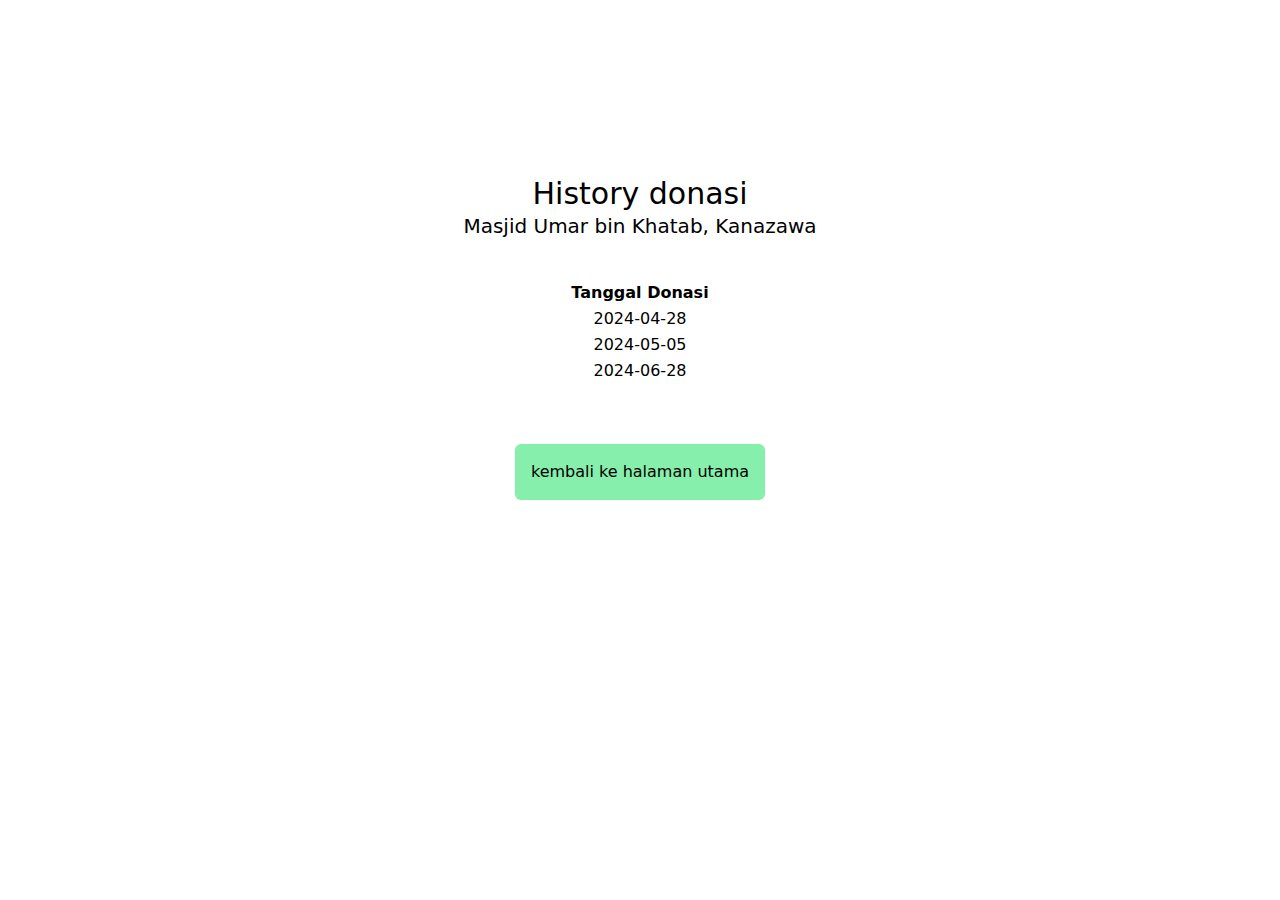
==== history.html @ d386f504 "add dev" ====
<!doctype html>
<html>
<head>
  <meta charset="UTF-8">
  <meta name="viewport" content="width=device-width, initial-scale=1.0">
  <title>Kanazawa Masjid</title>
  <link href="style.css" rel="stylesheet">
  <script src="htmx.min.js"></script>
</head>
<body class="bg-white dark:bg-slate-800">
    <div class="container text-center">
        <h1 class="text-3xl pt-44 dark:text-white">
            History donasi
            <h2 class="text-xl dark:text-white">Masjid Umar bin Khatab, Kanazawa</h2>
        </h1>
        <table class="dark:text-white mx-auto my-10">
            <tr>
              <th>Tanggal Donasi</th>
            </tr>
            <tr>
              <td>2024-04-28</td>
            </tr>
            <tr>
                <td>2024-05-05</td>
              </tr>
              <tr>
                <td>2024-06-28</td>
              </tr>
        </table>
        <a href="index.html">
            <button class="p-4 mt-5 bg-green-300 rounded-md hover:bg-green-500">
                kembali ke halaman utama
            </button>
        </a>
    </div>
</body>
</html>
---- style.css ----
/*
! tailwindcss v3.4.3 | MIT License | https://tailwindcss.com
*/

/*
1. Prevent padding and border from affecting element width. (https://github.com/mozdevs/cssremedy/issues/4)
2. Allow adding a border to an element by just adding a border-width. (https://github.com/tailwindcss/tailwindcss/pull/116)
*/

*,
::before,
::after {
  box-sizing: border-box;
  /* 1 */
  border-width: 0;
  /* 2 */
  border-style: solid;
  /* 2 */
  border-color: #e5e7eb;
  /* 2 */
}

::before,
::after {
  --tw-content: '';
}

/*
1. Use a consistent sensible line-height in all browsers.
2. Prevent adjustments of font size after orientation changes in iOS.
3. Use a more readable tab size.
4. Use the user's configured `sans` font-family by default.
5. Use the user's configured `sans` font-feature-settings by default.
6. Use the user's configured `sans` font-variation-settings by default.
7. Disable tap highlights on iOS
*/

html,
:host {
  line-height: 1.5;
  /* 1 */
  -webkit-text-size-adjust: 100%;
  /* 2 */
  -moz-tab-size: 4;
  /* 3 */
  -o-tab-size: 4;
     tab-size: 4;
  /* 3 */
  font-family: ui-sans-serif, system-ui, sans-serif, "Apple Color Emoji", "Segoe UI Emoji", "Segoe UI Symbol", "Noto Color Emoji";
  /* 4 */
  font-feature-settings: normal;
  /* 5 */
  font-variation-settings: normal;
  /* 6 */
  -webkit-tap-highlight-color: transparent;
  /* 7 */
}

/*
1. Remove the margin in all browsers.
2. Inherit line-height from `html` so users can set them as a class directly on the `html` element.
*/

body {
  margin: 0;
  /* 1 */
  line-height: inherit;
  /* 2 */
}

/*
1. Add the correct height in Firefox.
2. Correct the inheritance of border color in Firefox. (https://bugzilla.mozilla.org/show_bug.cgi?id=190655)
3. Ensure horizontal rules are visible by default.
*/

hr {
  height: 0;
  /* 1 */
  color: inherit;
  /* 2 */
  border-top-width: 1px;
  /* 3 */
}

/*
Add the correct text decoration in Chrome, Edge, and Safari.
*/

abbr:where([title]) {
  -webkit-text-decoration: underline dotted;
          text-decoration: underline dotted;
}

/*
Remove the default font size and weight for headings.
*/

h1,
h2,
h3,
h4,
h5,
h6 {
  font-size: inherit;
  font-weight: inherit;
}

/*
Reset links to optimize for opt-in styling instead of opt-out.
*/

a {
  color: inherit;
  text-decoration: inherit;
}

/*
Add the correct font weight in Edge and Safari.
*/

b,
strong {
  font-weight: bolder;
}

/*
1. Use the user's configured `mono` font-family by default.
2. Use the user's configured `mono` font-feature-settings by default.
3. Use the user's configured `mono` font-variation-settings by default.
4. Correct the odd `em` font sizing in all browsers.
*/

code,
kbd,
samp,
pre {
  font-family: ui-monospace, SFMono-Regular, Menlo, Monaco, Consolas, "Liberation Mono", "Courier New", monospace;
  /* 1 */
  font-feature-settings: normal;
  /* 2 */
  font-variation-settings: normal;
  /* 3 */
  font-size: 1em;
  /* 4 */
}

/*
Add the correct font size in all browsers.
*/

small {
  font-size: 80%;
}

/*
Prevent `sub` and `sup` elements from affecting the line height in all browsers.
*/

sub,
sup {
  font-size: 75%;
  line-height: 0;
  position: relative;
  vertical-align: baseline;
}

sub {
  bottom: -0.25em;
}

sup {
  top: -0.5em;
}

/*
1. Remove text indentation from table contents in Chrome and Safari. (https://bugs.chromium.org/p/chromium/issues/detail?id=999088, https://bugs.webkit.org/show_bug.cgi?id=201297)
2. Correct table border color inheritance in all Chrome and Safari. (https://bugs.chromium.org/p/chromium/issues/detail?id=935729, https://bugs.webkit.org/show_bug.cgi?id=195016)
3. Remove gaps between table borders by default.
*/

table {
  text-indent: 0;
  /* 1 */
  border-color: inherit;
  /* 2 */
  border-collapse: collapse;
  /* 3 */
}

/*
1. Change the font styles in all browsers.
2. Remove the margin in Firefox and Safari.
3. Remove default padding in all browsers.
*/

button,
input,
optgroup,
select,
textarea {
  font-family: inherit;
  /* 1 */
  font-feature-settings: inherit;
  /* 1 */
  font-variation-settings: inherit;
  /* 1 */
  font-size: 100%;
  /* 1 */
  font-weight: inherit;
  /* 1 */
  line-height: inherit;
  /* 1 */
  letter-spacing: inherit;
  /* 1 */
  color: inherit;
  /* 1 */
  margin: 0;
  /* 2 */
  padding: 0;
  /* 3 */
}

/*
Remove the inheritance of text transform in Edge and Firefox.
*/

button,
select {
  text-transform: none;
}

/*
1. Correct the inability to style clickable types in iOS and Safari.
2. Remove default button styles.
*/

button,
input:where([type='button']),
input:where([type='reset']),
input:where([type='submit']) {
  -webkit-appearance: button;
  /* 1 */
  background-color: transparent;
  /* 2 */
  background-image: none;
  /* 2 */
}

/*
Use the modern Firefox focus style for all focusable elements.
*/

:-moz-focusring {
  outline: auto;
}

/*
Remove the additional `:invalid` styles in Firefox. (https://github.com/mozilla/gecko-dev/blob/2f9eacd9d3d995c937b4251a5557d95d494c9be1/layout/style/res/forms.css#L728-L737)
*/

:-moz-ui-invalid {
  box-shadow: none;
}

/*
Add the correct vertical alignment in Chrome and Firefox.
*/

progress {
  vertical-align: baseline;
}

/*
Correct the cursor style of increment and decrement buttons in Safari.
*/

::-webkit-inner-spin-button,
::-webkit-outer-spin-button {
  height: auto;
}

/*
1. Correct the odd appearance in Chrome and Safari.
2. Correct the outline style in Safari.
*/

[type='search'] {
  -webkit-appearance: textfield;
  /* 1 */
  outline-offset: -2px;
  /* 2 */
}

/*
Remove the inner padding in Chrome and Safari on macOS.
*/

::-webkit-search-decoration {
  -webkit-appearance: none;
}

/*
1. Correct the inability to style clickable types in iOS and Safari.
2. Change font properties to `inherit` in Safari.
*/

::-webkit-file-upload-button {
  -webkit-appearance: button;
  /* 1 */
  font: inherit;
  /* 2 */
}

/*
Add the correct display in Chrome and Safari.
*/

summary {
  display: list-item;
}

/*
Removes the default spacing and border for appropriate elements.
*/

blockquote,
dl,
dd,
h1,
h2,
h3,
h4,
h5,
h6,
hr,
figure,
p,
pre {
  margin: 0;
}

fieldset {
  margin: 0;
  padding: 0;
}

legend {
  padding: 0;
}

ol,
ul,
menu {
  list-style: none;
  margin: 0;
  padding: 0;
}

/*
Reset default styling for dialogs.
*/

dialog {
  padding: 0;
}

/*
Prevent resizing textareas horizontally by default.
*/

textarea {
  resize: vertical;
}

/*
1. Reset the default placeholder opacity in Firefox. (https://github.com/tailwindlabs/tailwindcss/issues/3300)
2. Set the default placeholder color to the user's configured gray 400 color.
*/

input::-moz-placeholder, textarea::-moz-placeholder {
  opacity: 1;
  /* 1 */
  color: #9ca3af;
  /* 2 */
}

input::placeholder,
textarea::placeholder {
  opacity: 1;
  /* 1 */
  color: #9ca3af;
  /* 2 */
}

/*
Set the default cursor for buttons.
*/

button,
[role="button"] {
  cursor: pointer;
}

/*
Make sure disabled buttons don't get the pointer cursor.
*/

:disabled {
  cursor: default;
}

/*
1. Make replaced elements `display: block` by default. (https://github.com/mozdevs/cssremedy/issues/14)
2. Add `vertical-align: middle` to align replaced elements more sensibly by default. (https://github.com/jensimmons/cssremedy/issues/14#issuecomment-634934210)
   This can trigger a poorly considered lint error in some tools but is included by design.
*/

img,
svg,
video,
canvas,
audio,
iframe,
embed,
object {
  display: block;
  /* 1 */
  vertical-align: middle;
  /* 2 */
}

/*
Constrain images and videos to the parent width and preserve their intrinsic aspect ratio. (https://github.com/mozdevs/cssremedy/issues/14)
*/

img,
video {
  max-width: 100%;
  height: auto;
}

/* Make elements with the HTML hidden attribute stay hidden by default */

[hidden] {
  display: none;
}

*, ::before, ::after {
  --tw-border-spacing-x: 0;
  --tw-border-spacing-y: 0;
  --tw-translate-x: 0;
  --tw-translate-y: 0;
  --tw-rotate: 0;
  --tw-skew-x: 0;
  --tw-skew-y: 0;
  --tw-scale-x: 1;
  --tw-scale-y: 1;
  --tw-pan-x:  ;
  --tw-pan-y:  ;
  --tw-pinch-zoom:  ;
  --tw-scroll-snap-strictness: proximity;
  --tw-gradient-from-position:  ;
  --tw-gradient-via-position:  ;
  --tw-gradient-to-position:  ;
  --tw-ordinal:  ;
  --tw-slashed-zero:  ;
  --tw-numeric-figure:  ;
  --tw-numeric-spacing:  ;
  --tw-numeric-fraction:  ;
  --tw-ring-inset:  ;
  --tw-ring-offset-width: 0px;
  --tw-ring-offset-color: #fff;
  --tw-ring-color: rgb(59 130 246 / 0.5);
  --tw-ring-offset-shadow: 0 0 #0000;
  --tw-ring-shadow: 0 0 #0000;
  --tw-shadow: 0 0 #0000;
  --tw-shadow-colored: 0 0 #0000;
  --tw-blur:  ;
  --tw-brightness:  ;
  --tw-contrast:  ;
  --tw-grayscale:  ;
  --tw-hue-rotate:  ;
  --tw-invert:  ;
  --tw-saturate:  ;
  --tw-sepia:  ;
  --tw-drop-shadow:  ;
  --tw-backdrop-blur:  ;
  --tw-backdrop-brightness:  ;
  --tw-backdrop-contrast:  ;
  --tw-backdrop-grayscale:  ;
  --tw-backdrop-hue-rotate:  ;
  --tw-backdrop-invert:  ;
  --tw-backdrop-opacity:  ;
  --tw-backdrop-saturate:  ;
  --tw-backdrop-sepia:  ;
  --tw-contain-size:  ;
  --tw-contain-layout:  ;
  --tw-contain-paint:  ;
  --tw-contain-style:  ;
}

::backdrop {
  --tw-border-spacing-x: 0;
  --tw-border-spacing-y: 0;
  --tw-translate-x: 0;
  --tw-translate-y: 0;
  --tw-rotate: 0;
  --tw-skew-x: 0;
  --tw-skew-y: 0;
  --tw-scale-x: 1;
  --tw-scale-y: 1;
  --tw-pan-x:  ;
  --tw-pan-y:  ;
  --tw-pinch-zoom:  ;
  --tw-scroll-snap-strictness: proximity;
  --tw-gradient-from-position:  ;
  --tw-gradient-via-position:  ;
  --tw-gradient-to-position:  ;
  --tw-ordinal:  ;
  --tw-slashed-zero:  ;
  --tw-numeric-figure:  ;
  --tw-numeric-spacing:  ;
  --tw-numeric-fraction:  ;
  --tw-ring-inset:  ;
  --tw-ring-offset-width: 0px;
  --tw-ring-offset-color: #fff;
  --tw-ring-color: rgb(59 130 246 / 0.5);
  --tw-ring-offset-shadow: 0 0 #0000;
  --tw-ring-shadow: 0 0 #0000;
  --tw-shadow: 0 0 #0000;
  --tw-shadow-colored: 0 0 #0000;
  --tw-blur:  ;
  --tw-brightness:  ;
  --tw-contrast:  ;
  --tw-grayscale:  ;
  --tw-hue-rotate:  ;
  --tw-invert:  ;
  --tw-saturate:  ;
  --tw-sepia:  ;
  --tw-drop-shadow:  ;
  --tw-backdrop-blur:  ;
  --tw-backdrop-brightness:  ;
  --tw-backdrop-contrast:  ;
  --tw-backdrop-grayscale:  ;
  --tw-backdrop-hue-rotate:  ;
  --tw-backdrop-invert:  ;
  --tw-backdrop-opacity:  ;
  --tw-backdrop-saturate:  ;
  --tw-backdrop-sepia:  ;
  --tw-contain-size:  ;
  --tw-contain-layout:  ;
  --tw-contain-paint:  ;
  --tw-contain-style:  ;
}

.container {
  width: 100%;
  margin-right: auto;
  margin-left: auto;
  padding-right: 1rem;
  padding-left: 1rem;
}

@media (min-width: 640px) {
  .container {
    max-width: 640px;
    padding-right: 2rem;
    padding-left: 2rem;
  }
}

@media (min-width: 768px) {
  .container {
    max-width: 768px;
  }
}

@media (min-width: 1024px) {
  .container {
    max-width: 1024px;
    padding-right: 4rem;
    padding-left: 4rem;
  }
}

@media (min-width: 1280px) {
  .container {
    max-width: 1280px;
    padding-right: 5rem;
    padding-left: 5rem;
  }
}

@media (min-width: 1536px) {
  .container {
    max-width: 1536px;
    padding-right: 6rem;
    padding-left: 6rem;
  }
}

.row-auto {
  grid-row: auto;
}

.mx-auto {
  margin-left: auto;
  margin-right: auto;
}

.my-20 {
  margin-top: 5rem;
  margin-bottom: 5rem;
}

.my-10 {
  margin-top: 2.5rem;
  margin-bottom: 2.5rem;
}

.mt-5 {
  margin-top: 1.25rem;
}

.table {
  display: table;
}

.columns-2 {
  -moz-columns: 2;
       columns: 2;
}

.columns-3 {
  -moz-columns: 3;
       columns: 3;
}

.rounded-md {
  border-radius: 0.375rem;
}

.bg-green-300 {
  --tw-bg-opacity: 1;
  background-color: rgb(134 239 172 / var(--tw-bg-opacity));
}

.bg-white {
  --tw-bg-opacity: 1;
  background-color: rgb(255 255 255 / var(--tw-bg-opacity));
}

.p-4 {
  padding: 1rem;
}

.pt-44 {
  padding-top: 11rem;
}

.text-center {
  text-align: center;
}

.text-3xl {
  font-size: 1.875rem;
  line-height: 2.25rem;
}

.text-xl {
  font-size: 1.25rem;
  line-height: 1.75rem;
}

.text-gray-900 {
  --tw-text-opacity: 1;
  color: rgb(17 24 39 / var(--tw-text-opacity));
}

.hover\:bg-green-500:hover {
  --tw-bg-opacity: 1;
  background-color: rgb(34 197 94 / var(--tw-bg-opacity));
}

@media (prefers-color-scheme: dark) {
  .dark\:bg-slate-800 {
    --tw-bg-opacity: 1;
    background-color: rgb(30 41 59 / var(--tw-bg-opacity));
  }

  .dark\:text-white {
    --tw-text-opacity: 1;
    color: rgb(255 255 255 / var(--tw-text-opacity));
  }
}
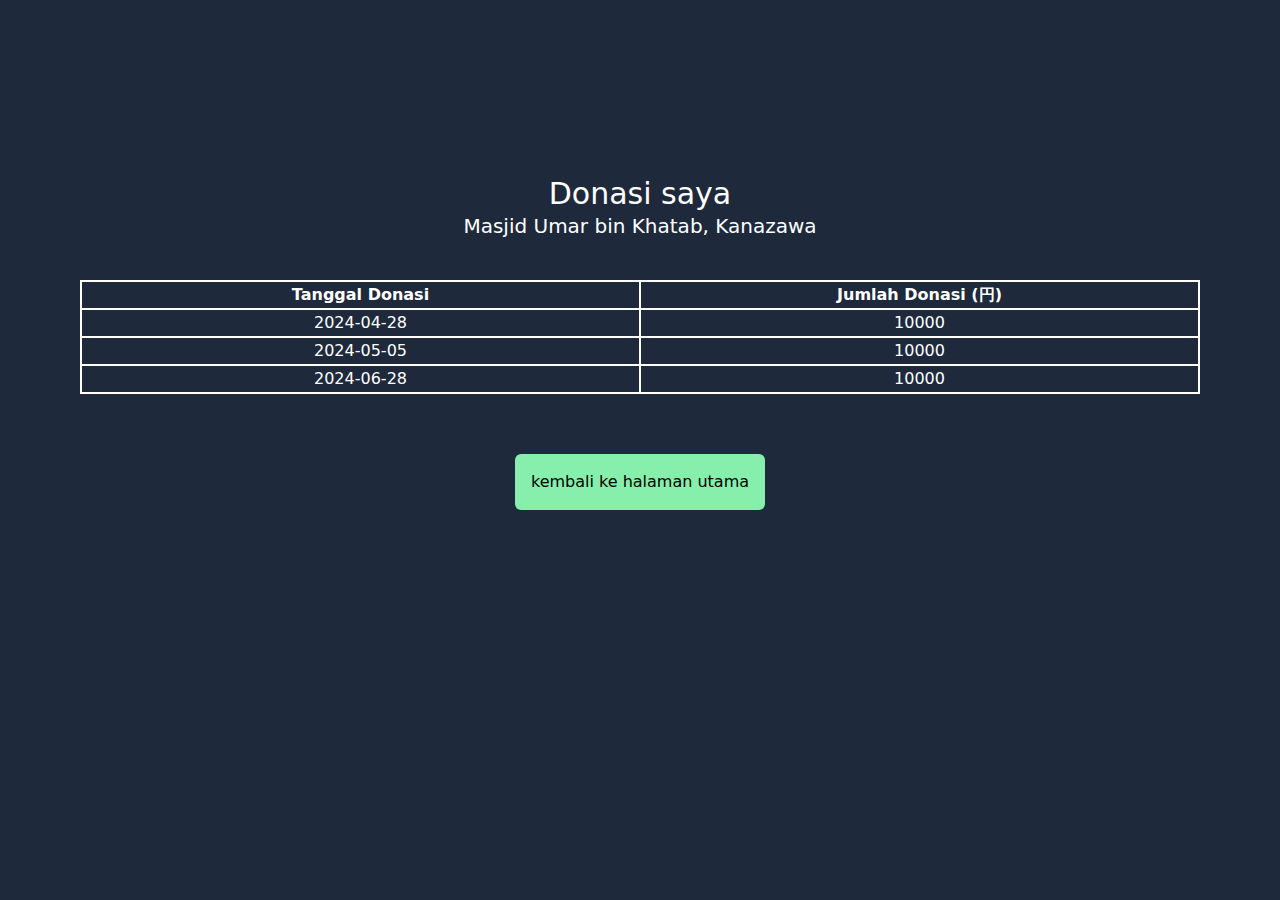
==== commit 173e8949: "fix styling" ====
--- a/history.html
+++ b/history.html
@@ -7,28 +7,36 @@
   <link href="style.css" rel="stylesheet">
   <script src="htmx.min.js"></script>
 </head>
-<body class="bg-white dark:bg-slate-800">
+<body class="bg-slate-800 text-white">
     <div class="container text-center">
-        <h1 class="text-3xl pt-44 dark:text-white">
-            History donasi
-            <h2 class="text-xl dark:text-white">Masjid Umar bin Khatab, Kanazawa</h2>
+        <h1 class="text-3xl pt-44">
+            Donasi saya
+            <h2 class="text-xl">Masjid Umar bin Khatab, Kanazawa</h2>
         </h1>
-        <table class="dark:text-white mx-auto my-10">
-            <tr>
-              <th>Tanggal Donasi</th>
-            </tr>
-            <tr>
-              <td>2024-04-28</td>
-            </tr>
-            <tr>
-                <td>2024-05-05</td>
-              </tr>
-              <tr>
-                <td>2024-06-28</td>
-              </tr>
+        <table class="mx-auto my-10">
+            <thead>
+                <tr>
+                    <th>Tanggal Donasi</th>
+                    <th>Jumlah Donasi (円)</th>
+                  </tr>
+            </thead>
+            <tbody>
+                <tr>
+                    <td>2024-04-28</td>
+                    <td>10000</td>
+                  </tr>
+                  <tr>
+                      <td>2024-05-05</td>
+                      <td>10000</td>
+                    </tr>
+                    <tr>
+                      <td>2024-06-28</td>
+                      <td>10000</td>
+                    </tr>
+            </tbody>
         </table>
         <a href="index.html">
-            <button class="p-4 mt-5 bg-green-300 rounded-md hover:bg-green-500">
+            <button class="p-4 mt-5 bg-green-300 rounded-md hover:bg-green-500 text-black">
                 kembali ke halaman utama
             </button>
         </a>
--- a/style.css
+++ b/style.css
@@ -600,20 +600,11 @@
   }
 }
 
-.row-auto {
-  grid-row: auto;
-}
-
 .mx-auto {
   margin-left: auto;
   margin-right: auto;
 }
 
-.my-20 {
-  margin-top: 5rem;
-  margin-bottom: 5rem;
-}
-
 .my-10 {
   margin-top: 2.5rem;
   margin-bottom: 2.5rem;
@@ -627,16 +618,6 @@
   display: table;
 }
 
-.columns-2 {
-  -moz-columns: 2;
-       columns: 2;
-}
-
-.columns-3 {
-  -moz-columns: 3;
-       columns: 3;
-}
-
 .rounded-md {
   border-radius: 0.375rem;
 }
@@ -646,17 +627,25 @@
   background-color: rgb(134 239 172 / var(--tw-bg-opacity));
 }
 
-.bg-white {
+.bg-slate-800 {
   --tw-bg-opacity: 1;
-  background-color: rgb(255 255 255 / var(--tw-bg-opacity));
+  background-color: rgb(30 41 59 / var(--tw-bg-opacity));
 }
 
 .p-4 {
   padding: 1rem;
 }
 
+.p-5 {
+  padding: 1.25rem;
+}
+
 .pt-44 {
   padding-top: 11rem;
+}
+
+.pt-5 {
+  padding-top: 1.25rem;
 }
 
 .text-center {
@@ -673,24 +662,54 @@
   line-height: 1.75rem;
 }
 
-.text-gray-900 {
+.text-black {
   --tw-text-opacity: 1;
-  color: rgb(17 24 39 / var(--tw-text-opacity));
+  color: rgb(0 0 0 / var(--tw-text-opacity));
+}
+
+.text-white {
+  --tw-text-opacity: 1;
+  color: rgb(255 255 255 / var(--tw-text-opacity));
+}
+
+form.form-style {
+  display: table;
+}
+
+div.form-style {
+  display: table-row;
+}
+
+label,
+input {
+  display: table-cell;
+}
+
+label {
+  padding: 2vh;
+}
+
+input {
+  border: 5px;
+}
+
+table {
+  table-layout: fixed;
+  width: 100%;
+  border-collapse: collapse;
+  border: 2px solid white;
+}
+
+thead tr, thead th, tbody td {
+  border: 2px solid white;
+}
+
+.hover\:bg-gray-500:hover {
+  --tw-bg-opacity: 1;
+  background-color: rgb(107 114 128 / var(--tw-bg-opacity));
 }
 
 .hover\:bg-green-500:hover {
   --tw-bg-opacity: 1;
   background-color: rgb(34 197 94 / var(--tw-bg-opacity));
-}
-
-@media (prefers-color-scheme: dark) {
-  .dark\:bg-slate-800 {
-    --tw-bg-opacity: 1;
-    background-color: rgb(30 41 59 / var(--tw-bg-opacity));
-  }
-
-  .dark\:text-white {
-    --tw-text-opacity: 1;
-    color: rgb(255 255 255 / var(--tw-text-opacity));
-  }
 }